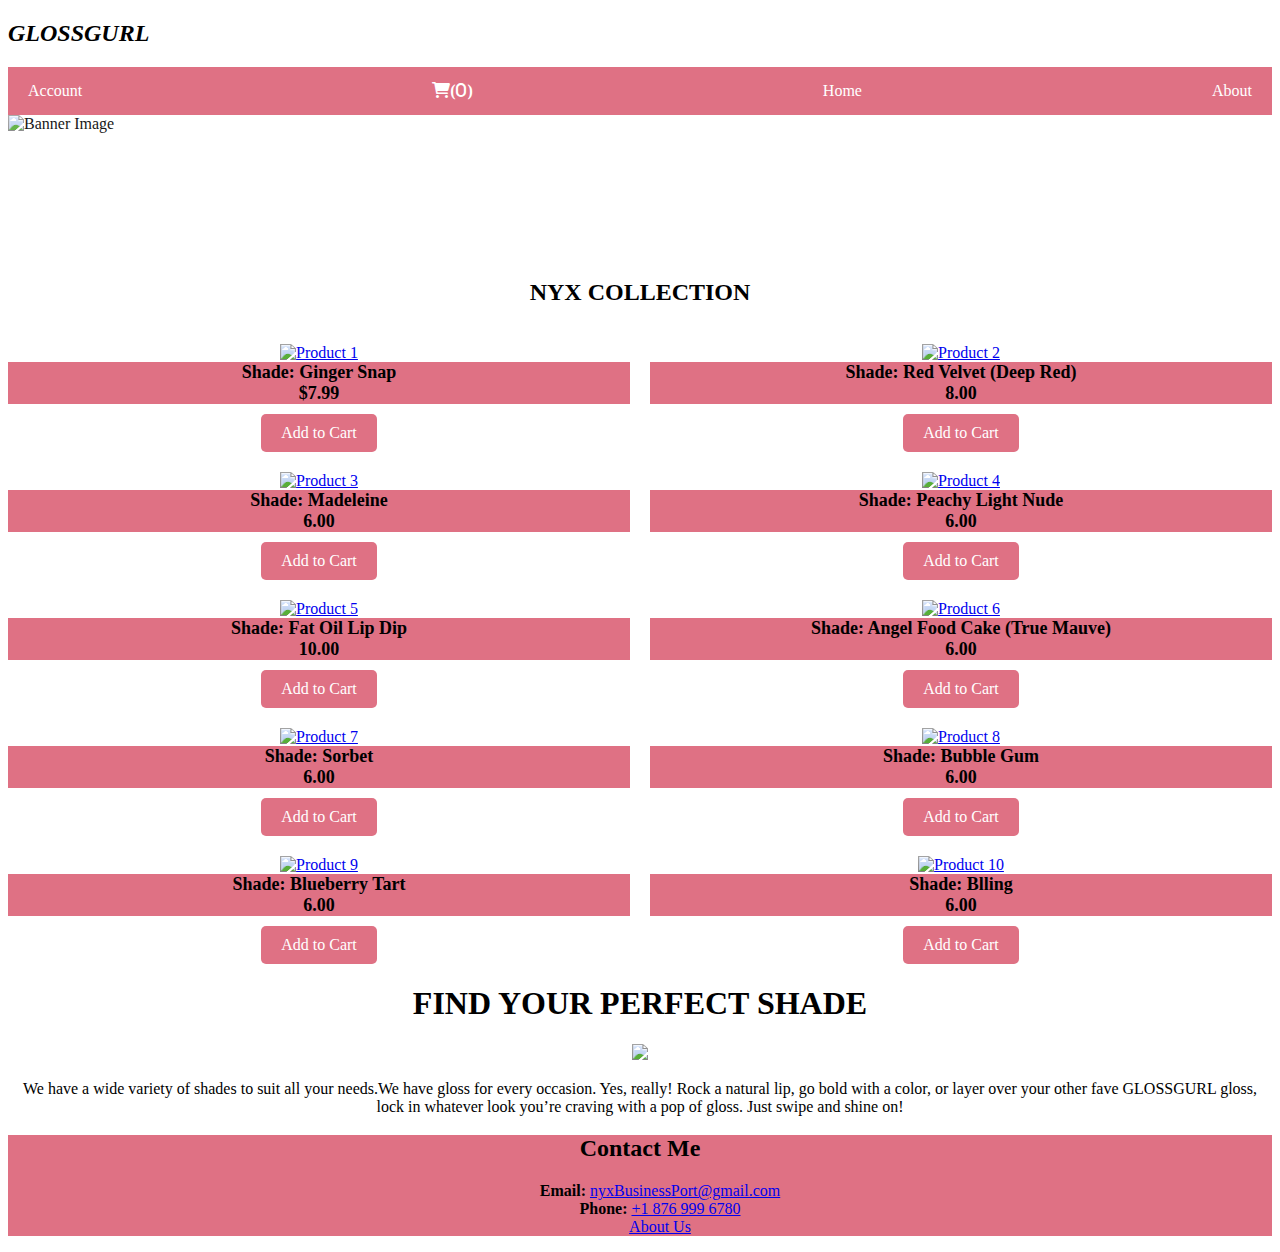
==== product.html @ cba56dc6 "deploy" ====
<!DOCTYPE html>
<html lang="en">
    <head>
        <meta charset="UTF-8">
        <meta name="viewport" content="width=device-width, initial-scale=1.0">
        <link rel="stylesheet" href="product.css">
        <link rel="stylesheet" href="https://cdnjs.cloudflare.com/ajax/libs/font-awesome/6.0.0-beta3/css/all.min.css">
        
        
        <title>GLOSSGURL</title>
    </head>
    <body>
        <header>
            <h2><i>GLOSSGURL</i></h2>
        </header>
        <nav class="nav-bar">
                <a href="account.html">Account</a>
                <a href="cart.html"><i class="fas fa-shopping-cart"></i></a>
                <a href="product.html">Home</a>
                <a href="aboutus.html">About</a>
        </nav>

        <div class="banner">
            <img src="/Untitled.png" alt="Banner Image">
        </div>
        <div class="container"><br><br><br><br><br><br><br>
            <center><h2>NYX COLLECTION</h2></center><br>
            <div class="image-gallery">
                <div class="image-item">
                    <a href="product1.html">
                    <img src="/NYX PROFESSIONAL MAKEUP Butter Gloss Non-sticky Lip Gloss - Ginger Snap.jpg" alt="Product 1"><br>
                    </a>   
                    <figcaption>Shade: Ginger Snap</figcaption>
                    <figcaption>$7.99</figcaption>
                    <a href="cart.html" data-id="1"class="add-to-cart">Add to Cart</a>
                </div>
                
                <div class="image-item">
                        <a href="product2.html">
                        <img src="/NYX PROFESSIONAL MAKEUP Butter Gloss, Non-Sticky Lip Gloss - Red Velvet (Deep Red).jpg" alt="Product 2"><br>
                        </a>
                        <figcaption>Shade: Red Velvet (Deep Red)</figcaption>
                        <figcaption>8.00</figcaption>
                        <a href="cart.html" data-id="2"class="add-to-cart">Add to Cart</a>
                    </div>

                    <div class="image-item">
                        <a href="product3.html">
                        <img src="/nyx butter gloss  buy now!.jpg" alt="Product 3"><br>
                        </a>
                        <figcaption>Shade: Madeleine</figcaption>
                        <figcaption>6.00</figcaption>
                        <a href="cart.html" data-id="3"class="add-to-cart">Add to Cart</a>
                    </div>


                    <div class="image-item">
                        <a href="product4.html">
                        <img src="/NYX PROFESSIONAL MAKEUP Butter Gloss.jpg" alt="Product 4"><br>
                        </a>
                        <figcaption>Shade: Peachy Light Nude</figcaption>
                        <figcaption>6.00</figcaption>
                        <a href="cart.html" data-id="4"class="add-to-cart">Add to Cart</a>
                    </div>

                    <div class="image-item">
                        <a href="product5.html">
                        <img src="/NYX Professional Makeup Inside Scoop.jpg" alt="Product 5"><br>
                        </a>
                        <figcaption>Shade: Fat Oil Lip Dip</figcaption>
                        <figcaption>10.00</figcaption>
                        <a href="cart.html" data-id="5"class="add-to-cart">Add to Cart</a>
                    </div>

                    <div class="image-item">
                        <a href="product6.html">
                        <img src="/Non-Sticky Lip Gloss - Angel Food Cake (True Mauve).jpg" alt="Product 6"><br>
                        </a>
                        <figcaption>Shade: Angel Food Cake (True Mauve)</figcaption>
                        <figcaption>6.00</figcaption>
                        <a href="cart.html" data-id="6"class="add-to-cart">Add to Cart</a>
                    </div>

                    <div class="image-item">
                        <a href="product7.html">
                        <img src="/butter gloss in sorbet.jpg" alt="Product 7"><br>
                        </a>
                        <figcaption>Shade: Sorbet </figcaption>
                        <figcaption>6.00</figcaption>
                        <a href="cart.html" data-id="7"class="add-to-cart">Add to Cart</a>
                    </div>

                    <div class="image-item">
                        <a href="product8.html">
                        <img src="/ .jpg" alt="Product 8"><br>
                        </a>
                        <figcaption>Shade: Bubble Gum </figcaption>
                        <figcaption>6.00</figcaption>
                        <a href="cart.html" data-id="8"class="add-to-cart">Add to Cart</a>
                    </div>

                    <div class="image-item">
                        <a href="product9.html">
                        <img src="/NYX Butter Gloss 0_23oz - BLG044-Blueberry Tart.jpg" alt="Product 9"><br>
                        </a>
                        <figcaption>Shade: Blueberry Tart</figcaption>
                        <figcaption>6.00</figcaption>
                        <a href="cart.html" data-id="9"class="add-to-cart">Add to Cart</a>
                    </div>
                    <div class="image-item">
                        <a href="product10.html">
                        <img src="NYX Professional Makeup Butter Gloss Bling Non Sticky Lip Gloss - 07 Big Spender - 0_27 fl oz.jpg" alt="Product 10">
                        </a>
                        <figcaption>Shade: Blling </figcaption>
                        <figcaption> 6.00</figcaption>
                        <a href="cart.html" data-id="10"class="add-to-cart">Add to Cart</a>
                    </div>
            </div>
            <center><h1>FIND YOUR PERFECT SHADE</h1></center>
            <center><img src="/NYX Butter Gloss.jpg"></center>
            <center><p>We have a wide variety of shades to suit all your needs.We have gloss for every occasion. Yes, really! Rock a natural lip, go bold with a color, or layer over your other fave GLOSSGURL gloss, lock in whatever look you’re craving with a pop of gloss. Just swipe and shine on!</p></center>
        </div>
        <footer>
            <h2>Contact Me</h2>
            <ul>
                <li><strong>Email:</strong> <a href="mailto:nyxBusinessPort@gmail.com">nyxBusinessPort@gmail.com</a></li>
                <li><strong>Phone:</strong> <a href="tel:+18769996780">+1 876 999 6780</a></li>
                <a href="aboutus.html">About Us</a>
            </ul>
        </footer>
        <script>
            let products = [
                { id: 1, name: "Ginger Snap", price: 7.99, qty: 20 },
                { id: 2, name: "Red Velvet", price: 8.00, qty: 29 },
                { id: 3, name: "Madeleine", price: 6.00, qty: 30 },
                { id: 4, name: "Peachy Light Nude", price: 6.00, qty: 30 },
                { id: 5, name: "Fat Oil Lip Dip", price: 10.00, qty: 10 },
                { id: 6, name: "Angel Food Cake (True Mauve)", price: 6.00, qty: 5 },
                { id: 7, name: "Sorbet", price: 6.00, qty: 30 },
                { id: 8, name: "Bubble Gum", price: 6.00, qty: 30 },
                { id: 9, name: "Blueberry Tart", price: 6.00, qty: 10 },
                { id: 10, name: "Bling", price: 6.00, qty: 5 }
            ];
        
            function getCartItems() {
                const cart = localStorage.getItem('cart');
                return cart ? JSON.parse(cart) : [];
            }
        
            function saveCartItems(cartItems) {
                localStorage.setItem('cart', JSON.stringify(cartItems));
            }
        
            function updateCartAmount() {
                const cartItems = getCartItems();
                const cartAmountElement = document.querySelector('.fa-shopping-cart');
                const totalItems = cartItems.reduce((sum, item) => sum + item.quantity, 0);
                cartAmountElement.innerText = `(${totalItems})`;
            }
        
            function addToCart(productId) {
                let cartItems = getCartItems();
                const existingItem = cartItems.find(item => item.id === productId);
                if (existingItem) {
                    existingItem.quantity++;
                } else {
                    cartItems.push({ id: productId, quantity: 1 });
                }
                saveCartItems(cartItems);
                updateCartAmount();
            }
        
            document.querySelectorAll('.add-to-cart').forEach(button => {
                button.addEventListener('click', function(event) {
                    event.preventDefault(); 
                    const productId = parseInt(button.getAttribute('data-id'));
                    addToCart(productId);  
                });
            });
            updateCartAmount();
        </script>        
    </body>
</html>
---- product.css ----
body
{
    font-family: 'Times New Roman', Times, serif;
}

header
{
    justify-content:space-between;
    align-items: center;
    width: 100%;
    margin:0;
}

.nav-bar {
    display: flex;
    align-items: center;
    justify-content: space-between;
    padding: 15px 20px;
    background-color: rgba(208, 46, 73, 0.677); /* Light transparent pink */
    gap: 20px;
}

.nav-bar a {
    color: white;
    text-decoration: none;
    font-size: 16px;
}

.nav-bar a:hover {
    text-decoration: underline; /* Underline on hover */
}

.banner img{
    width:100%;
    opacity:0.9;
    height: 500px;
    object-fit: cover;
}
.image-gallery
{
    display: grid;
    grid-template-columns: repeat(2, 1fr);
    align-items: center;
    flex-wrap: wrap;
    align-items: center;
    gap: 20px;
}
.image-item
{
    text-align: center;
}
.image-item img
{
    max-width: 600px;
    width: 100%;
    height: 500px;
    gap: 20px;
    object-fit: cover;
}
.image-item a:hover img
{
    cursor: pointer;
    transform : scale (1.0);
}

.image-item figcaption
{
    font-size: 18px;
    font-weight: bold;
    background-color:rgba(208, 46, 73, 0.677) ;
}
footer{
    background-color: rgba(208, 46, 73, 0.677);
    text-align: center;
}
footer ul
{
    list-style-type: none;
}
footer ul li a :hover
{
    text-decoration:underline;
}
.add-to-cart {
    display: inline-block;
    padding: 10px 20px;
    background-color:rgba(208, 46, 73, 0.677);
    color: white;
    text-decoration: none;
    border-radius: 5px;
    margin-top: 10px;
}

.add-to-cart:hover {
    background-color: rgba(208, 46, 73, 0.677);
}
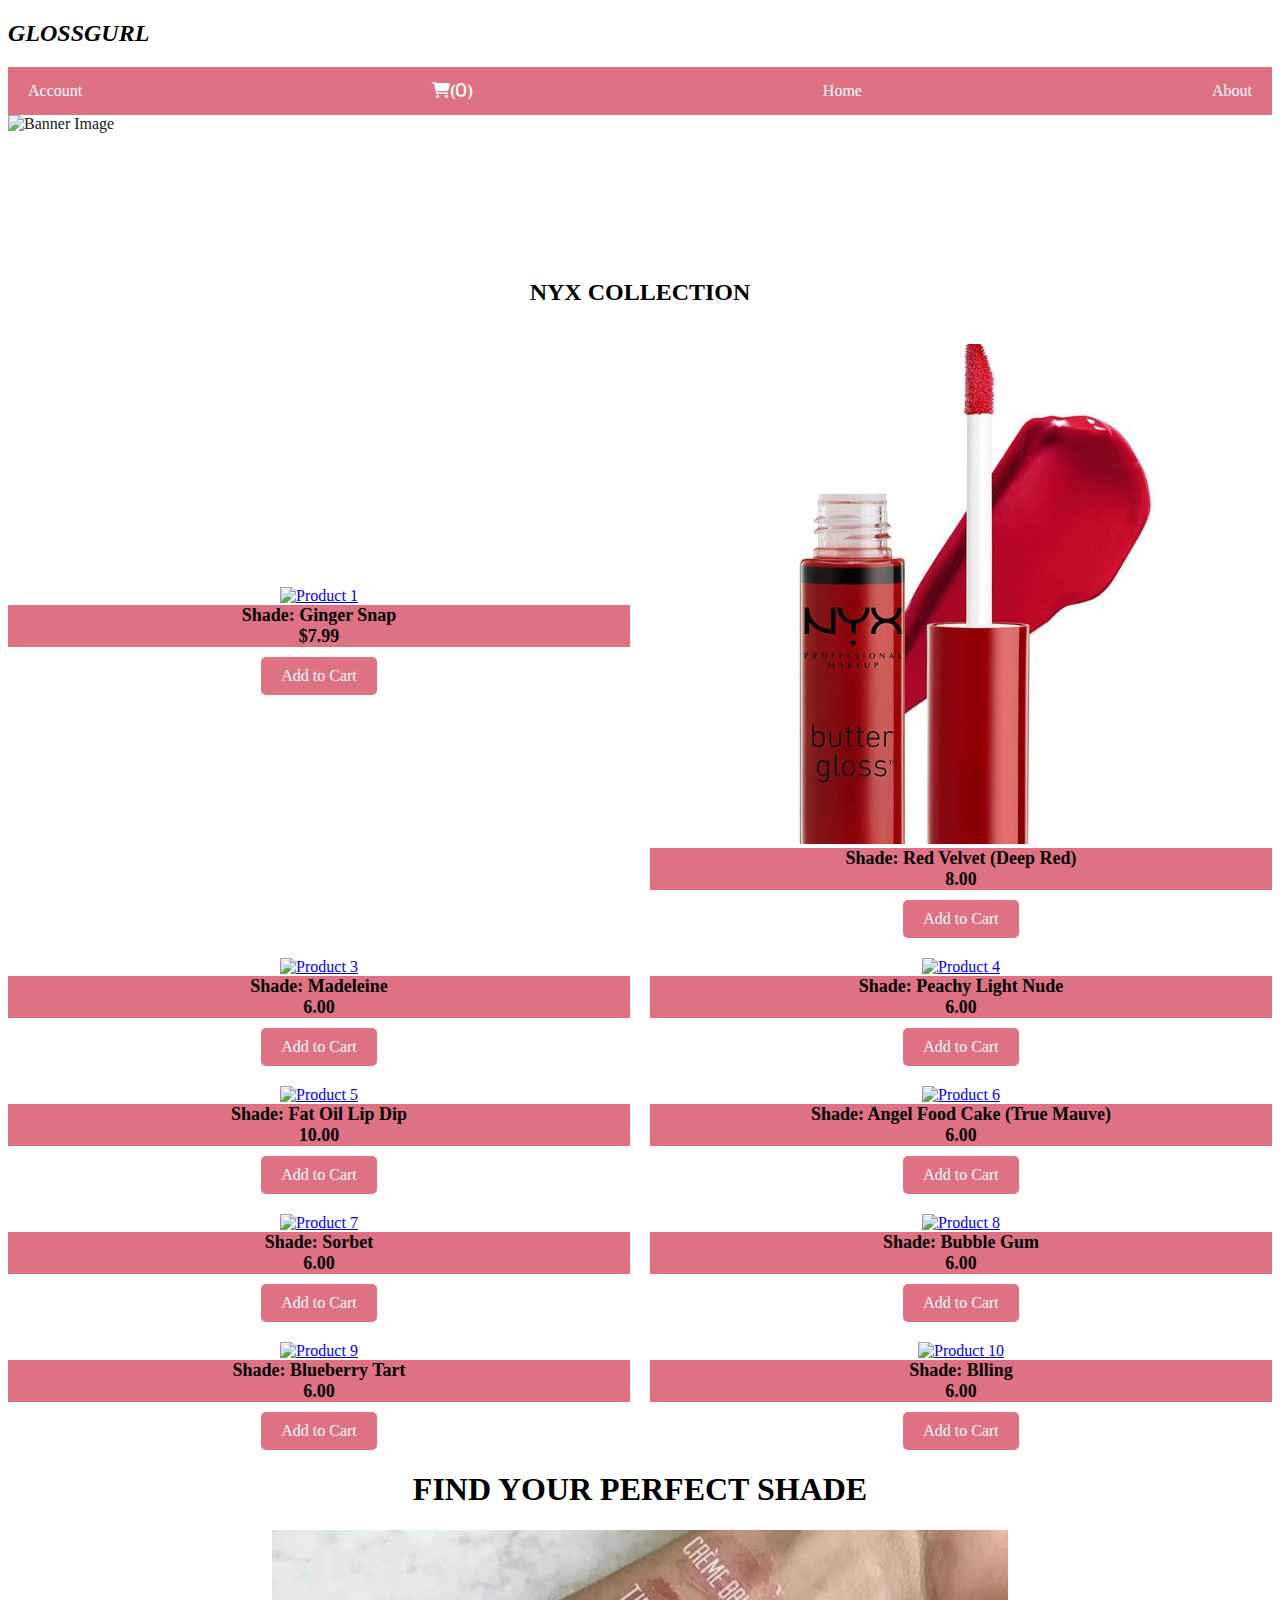
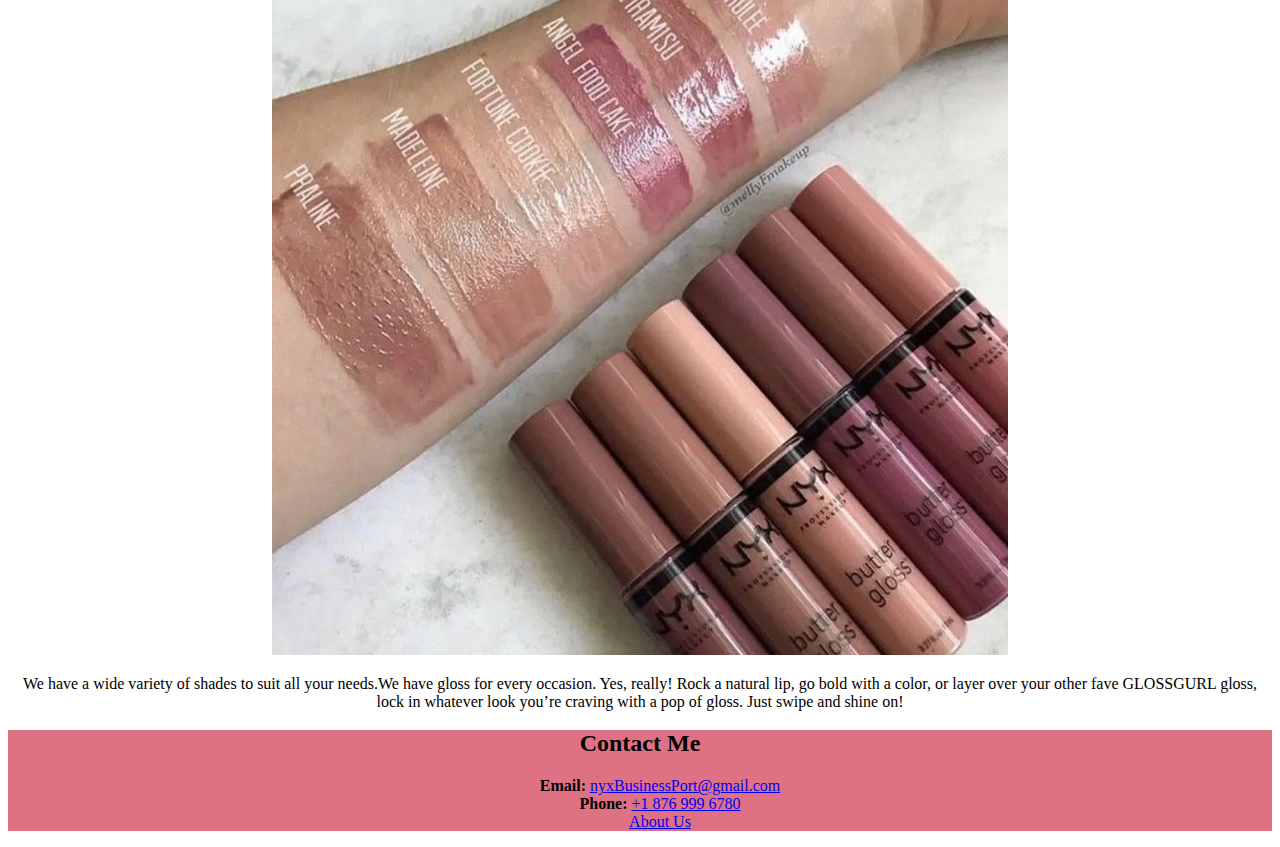
==== commit cbbb2d9a: "Update product.html" ====
--- a/product.html
+++ b/product.html
@@ -117,7 +117,7 @@
                     </div>
             </div>
             <center><h1>FIND YOUR PERFECT SHADE</h1></center>
-            <center><img src="/NYX Butter Gloss.jpg"></center>
+            <center><img src="images/NYX Butter Gloss.jpg"></center>
             <center><p>We have a wide variety of shades to suit all your needs.We have gloss for every occasion. Yes, really! Rock a natural lip, go bold with a color, or layer over your other fave GLOSSGURL gloss, lock in whatever look you’re craving with a pop of gloss. Just swipe and shine on!</p></center>
         </div>
         <footer>
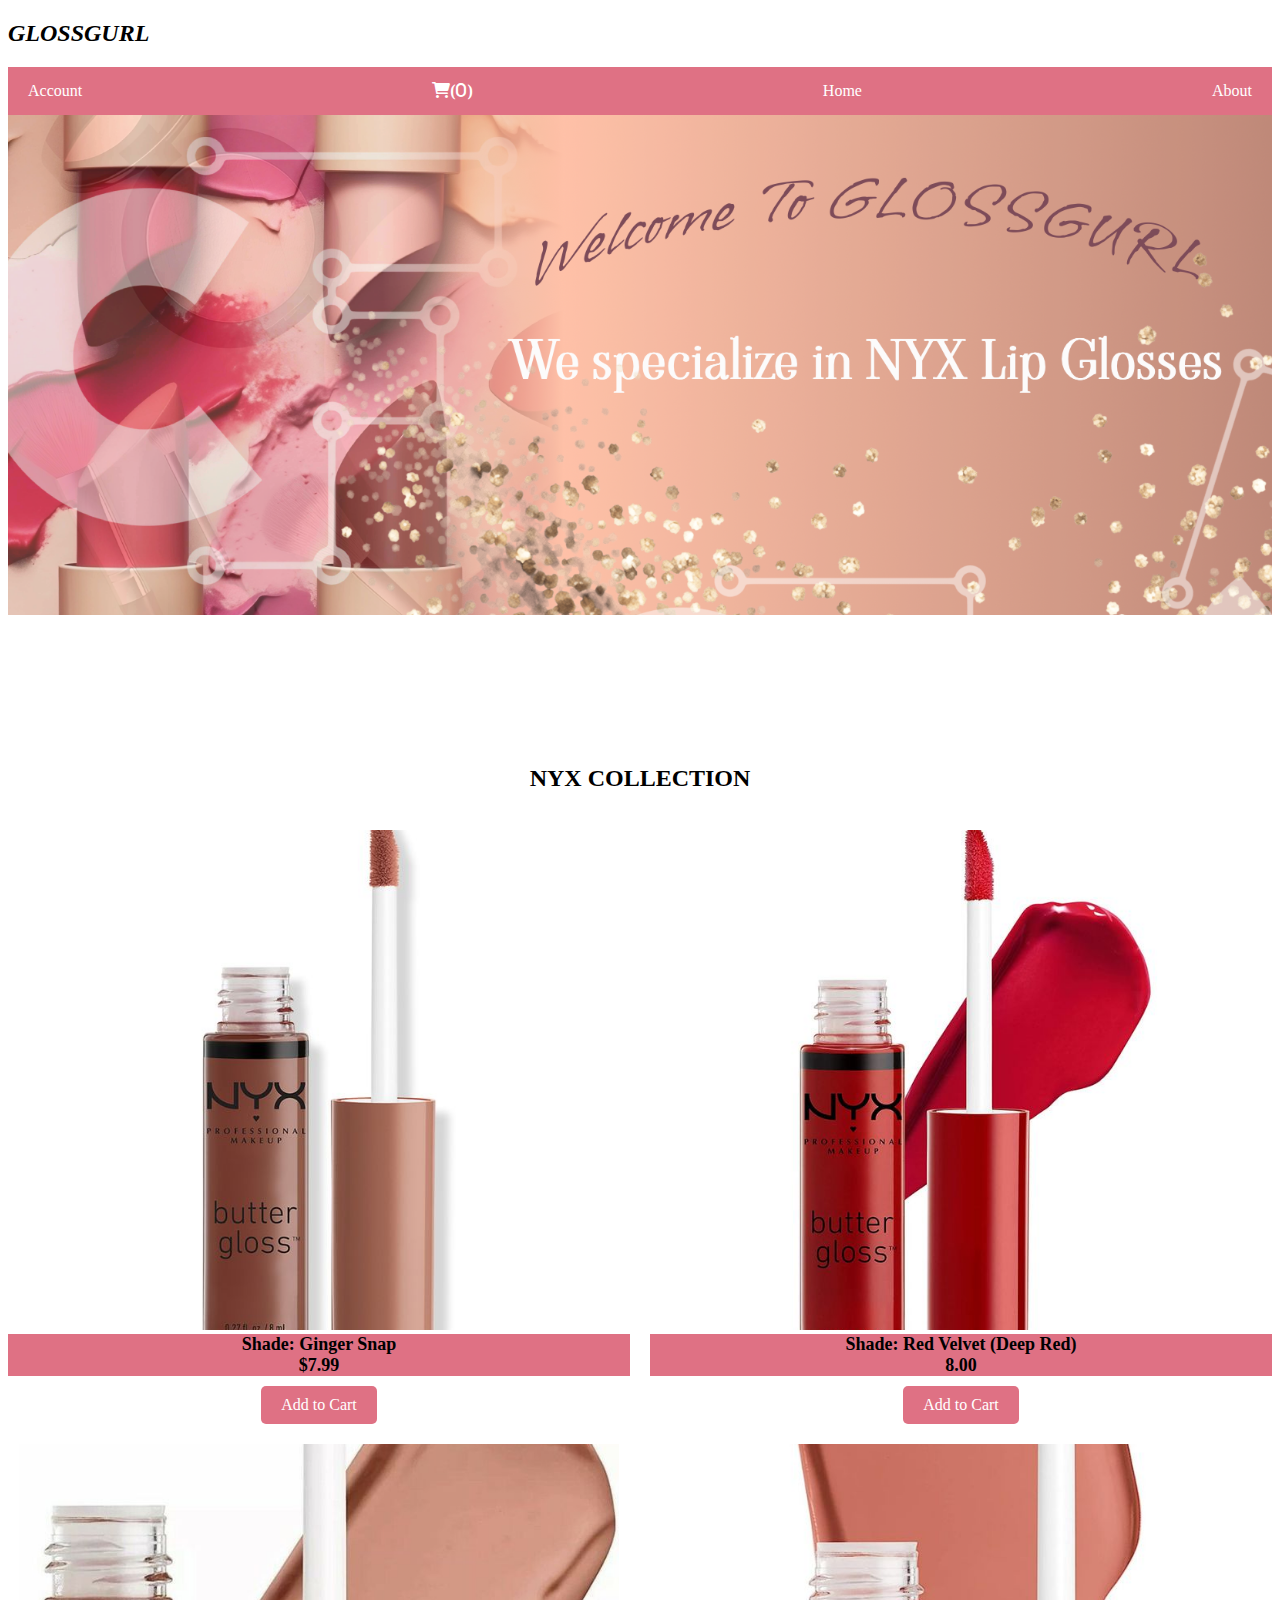
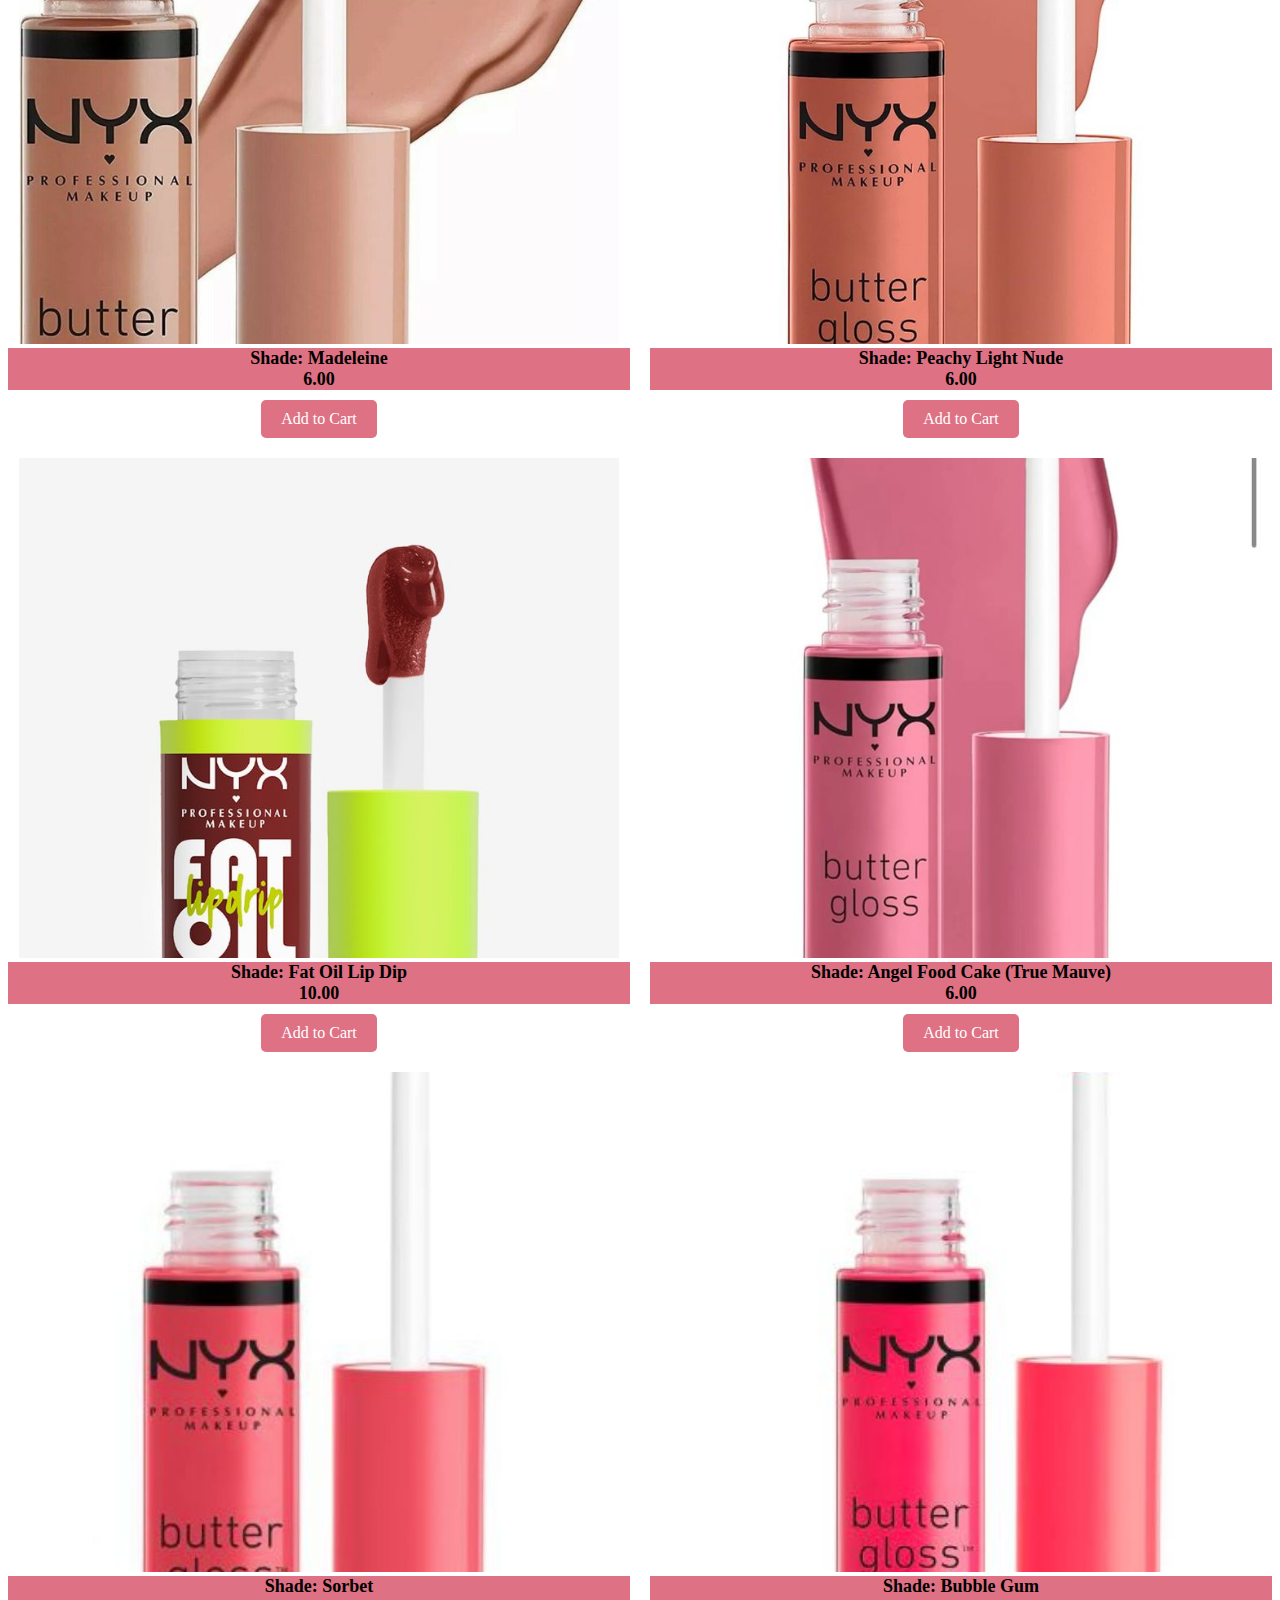
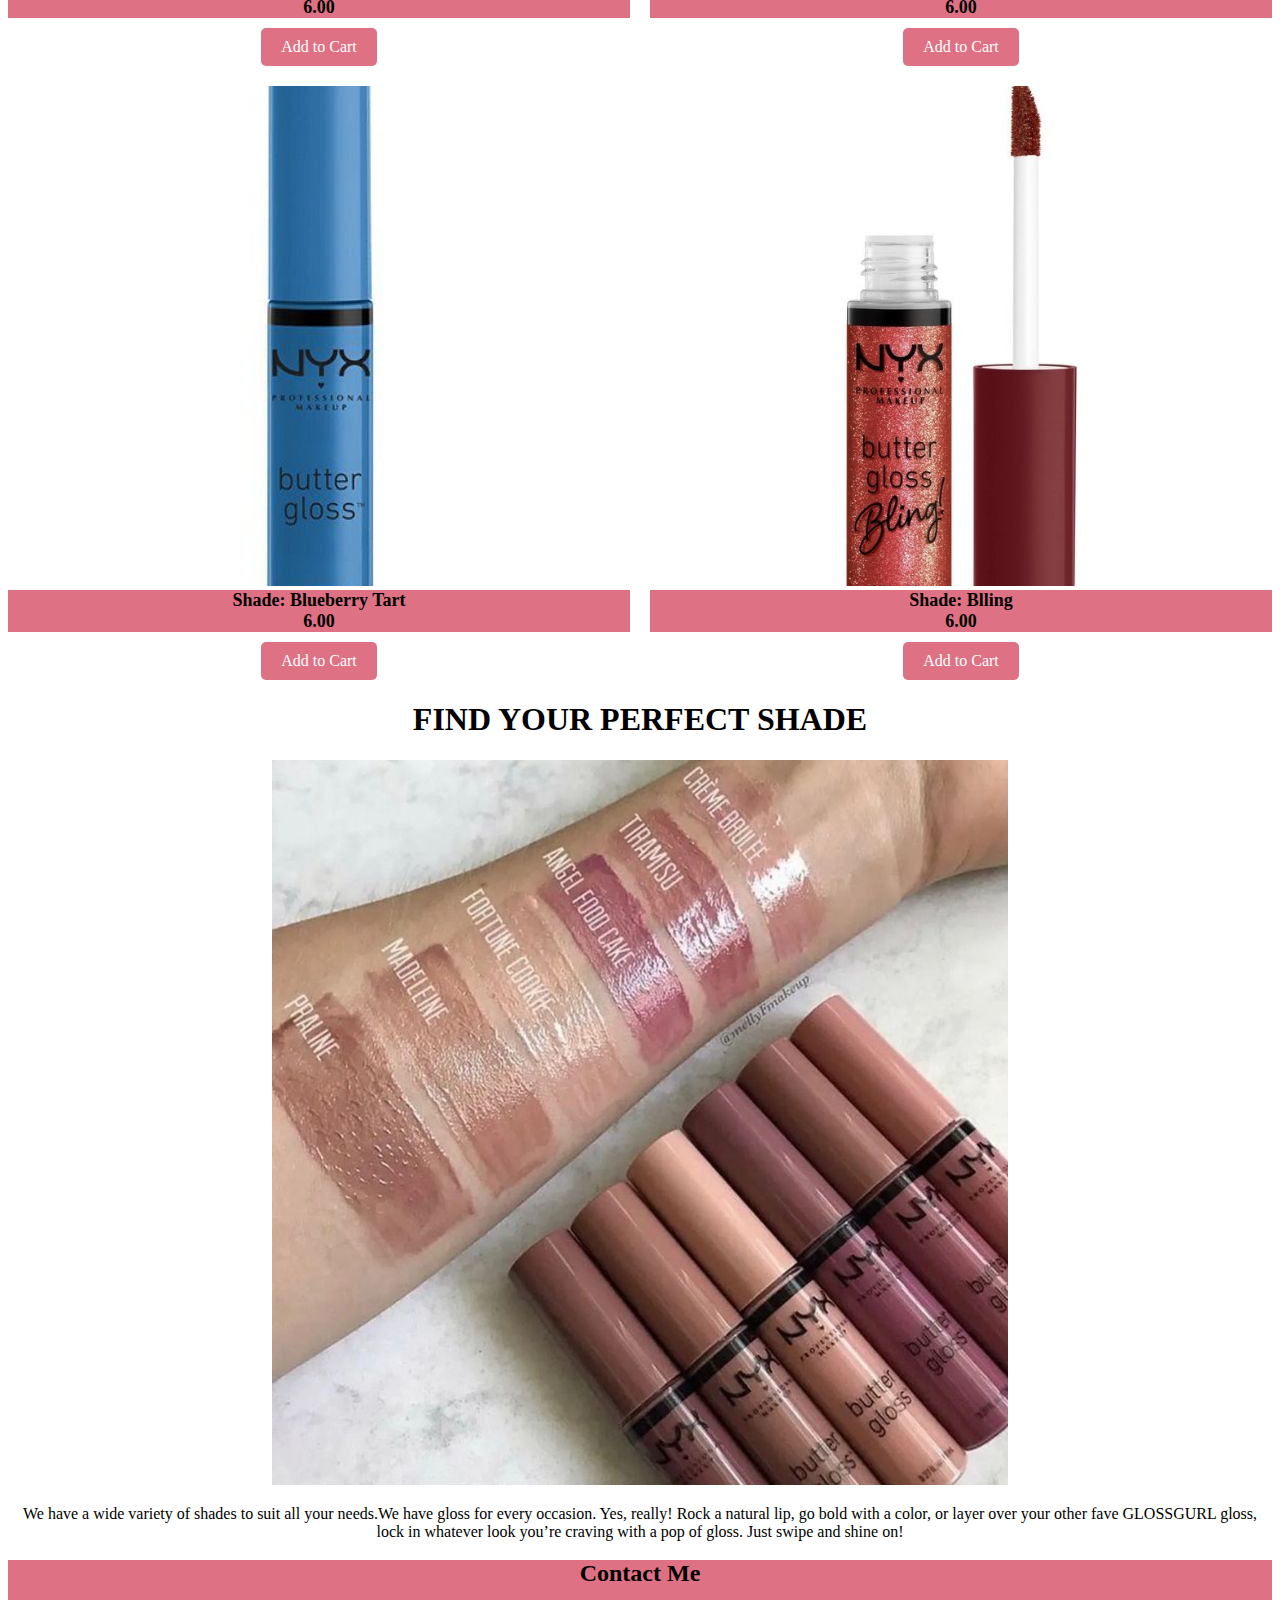
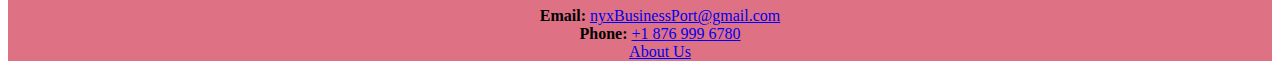
==== commit 4381fa78: "Update product.html" ====
--- a/product.html
+++ b/product.html
@@ -21,14 +21,14 @@
         </nav>
 
         <div class="banner">
-            <img src="/Untitled.png" alt="Banner Image">
+            <img src="images/Untitled.png" alt="Banner Image">
         </div>
         <div class="container"><br><br><br><br><br><br><br>
             <center><h2>NYX COLLECTION</h2></center><br>
             <div class="image-gallery">
                 <div class="image-item">
                     <a href="product1.html">
-                    <img src="/NYX PROFESSIONAL MAKEUP Butter Gloss Non-sticky Lip Gloss - Ginger Snap.jpg" alt="Product 1"><br>
+                    <img src="images/NYX PROFESSIONAL MAKEUP Butter Gloss Non-sticky Lip Gloss - Ginger Snap.jpg" alt="Product 1"><br>
                     </a>   
                     <figcaption>Shade: Ginger Snap</figcaption>
                     <figcaption>$7.99</figcaption>
@@ -37,7 +37,7 @@
                 
                 <div class="image-item">
                         <a href="product2.html">
-                        <img src="/NYX PROFESSIONAL MAKEUP Butter Gloss, Non-Sticky Lip Gloss - Red Velvet (Deep Red).jpg" alt="Product 2"><br>
+                        <img src="images/NYX PROFESSIONAL MAKEUP Butter Gloss, Non-Sticky Lip Gloss - Red Velvet (Deep Red).jpg" alt="Product 2"><br>
                         </a>
                         <figcaption>Shade: Red Velvet (Deep Red)</figcaption>
                         <figcaption>8.00</figcaption>
@@ -46,7 +46,7 @@
 
                     <div class="image-item">
                         <a href="product3.html">
-                        <img src="/nyx butter gloss  buy now!.jpg" alt="Product 3"><br>
+                        <img src="images/nyx butter gloss  buy now!.jpg" alt="Product 3"><br>
                         </a>
                         <figcaption>Shade: Madeleine</figcaption>
                         <figcaption>6.00</figcaption>
@@ -56,7 +56,7 @@
 
                     <div class="image-item">
                         <a href="product4.html">
-                        <img src="/NYX PROFESSIONAL MAKEUP Butter Gloss.jpg" alt="Product 4"><br>
+                        <img src="images/NYX PROFESSIONAL MAKEUP Butter Gloss.jpg" alt="Product 4"><br>
                         </a>
                         <figcaption>Shade: Peachy Light Nude</figcaption>
                         <figcaption>6.00</figcaption>
@@ -65,7 +65,7 @@
 
                     <div class="image-item">
                         <a href="product5.html">
-                        <img src="/NYX Professional Makeup Inside Scoop.jpg" alt="Product 5"><br>
+                        <img src="images/NYX Professional Makeup Inside Scoop.jpg" alt="Product 5"><br>
                         </a>
                         <figcaption>Shade: Fat Oil Lip Dip</figcaption>
                         <figcaption>10.00</figcaption>
@@ -74,7 +74,7 @@
 
                     <div class="image-item">
                         <a href="product6.html">
-                        <img src="/Non-Sticky Lip Gloss - Angel Food Cake (True Mauve).jpg" alt="Product 6"><br>
+                        <img src="images/Non-Sticky Lip Gloss - Angel Food Cake (True Mauve).jpg" alt="Product 6"><br>
                         </a>
                         <figcaption>Shade: Angel Food Cake (True Mauve)</figcaption>
                         <figcaption>6.00</figcaption>
@@ -83,7 +83,7 @@
 
                     <div class="image-item">
                         <a href="product7.html">
-                        <img src="/butter gloss in sorbet.jpg" alt="Product 7"><br>
+                        <img src="images/butter gloss in sorbet.jpg" alt="Product 7"><br>
                         </a>
                         <figcaption>Shade: Sorbet </figcaption>
                         <figcaption>6.00</figcaption>
@@ -92,7 +92,7 @@
 
                     <div class="image-item">
                         <a href="product8.html">
-                        <img src="/ .jpg" alt="Product 8"><br>
+                        <img src="images/ .jpg" alt="Product 8"><br>
                         </a>
                         <figcaption>Shade: Bubble Gum </figcaption>
                         <figcaption>6.00</figcaption>
@@ -101,7 +101,7 @@
 
                     <div class="image-item">
                         <a href="product9.html">
-                        <img src="/NYX Butter Gloss 0_23oz - BLG044-Blueberry Tart.jpg" alt="Product 9"><br>
+                        <img src="images/NYX Butter Gloss 0_23oz - BLG044-Blueberry Tart.jpg" alt="Product 9"><br>
                         </a>
                         <figcaption>Shade: Blueberry Tart</figcaption>
                         <figcaption>6.00</figcaption>
@@ -109,7 +109,7 @@
                     </div>
                     <div class="image-item">
                         <a href="product10.html">
-                        <img src="NYX Professional Makeup Butter Gloss Bling Non Sticky Lip Gloss - 07 Big Spender - 0_27 fl oz.jpg" alt="Product 10">
+                        <img src="images/NYX Professional Makeup Butter Gloss Bling Non Sticky Lip Gloss - 07 Big Spender - 0_27 fl oz.jpg" alt="Product 10">
                         </a>
                         <figcaption>Shade: Blling </figcaption>
                         <figcaption> 6.00</figcaption>
